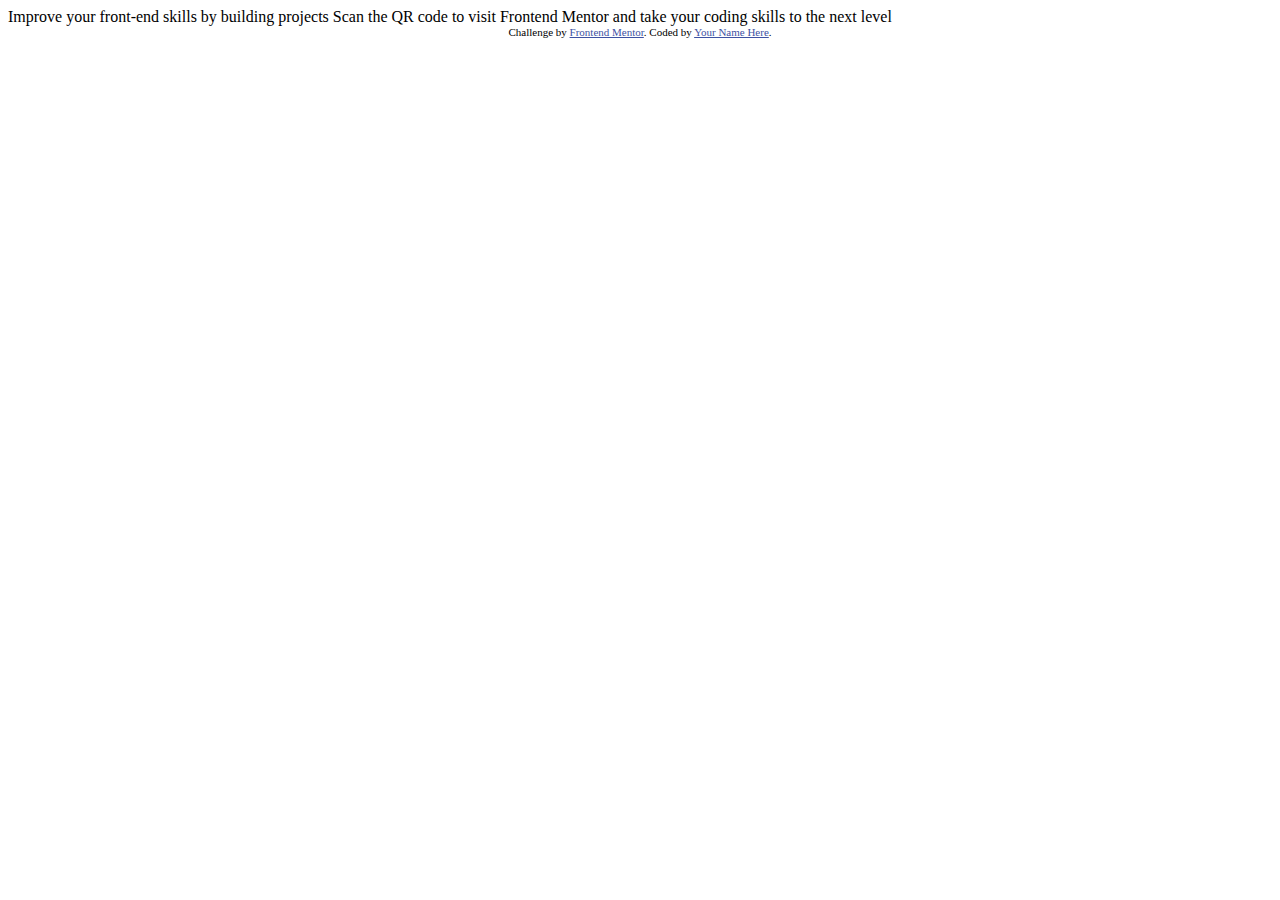
==== qr-code-component-main/index.html @ 939bfe74 "Initial commit" ====
<!DOCTYPE html>
<html lang="en">
<head>
  <meta charset="UTF-8">
  <meta name="viewport" content="width=device-width, initial-scale=1.0"> <!-- displays site properly based on user's device -->

  <link rel="icon" type="image/png" sizes="32x32" href="./images/favicon-32x32.png">
  
  <title>Frontend Mentor | QR code component</title>

  <!-- Feel free to remove these styles or customise in your own stylesheet 👍 -->
  <style>
    .attribution { font-size: 11px; text-align: center; }
    .attribution a { color: hsl(228, 45%, 44%); }
  </style>
</head>
<body>

  Improve your front-end skills by building projects

  Scan the QR code to visit Frontend Mentor and take your coding skills to the next level
  
  <div class="attribution">
    Challenge by <a href="https://www.frontendmentor.io?ref=challenge" target="_blank">Frontend Mentor</a>. 
    Coded by <a href="#">Your Name Here</a>.
  </div>
</body>
</html>
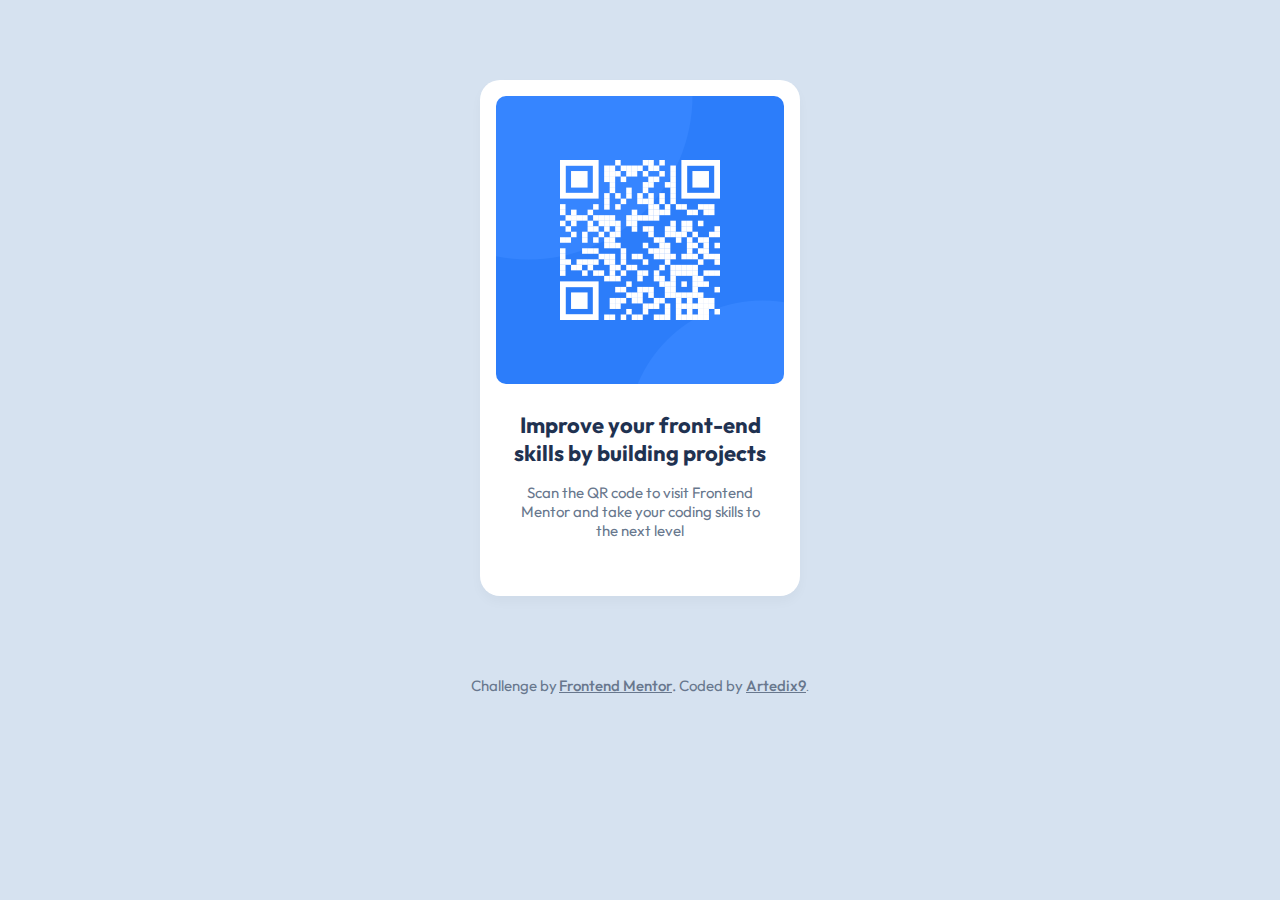
==== commit 1e546ca4: "css file" ====
--- a/qr-code-component-main/index.html
+++ b/qr-code-component-main/index.html
@@ -1,28 +1,46 @@
 <!DOCTYPE html>
 <html lang="en">
-<head>
-  <meta charset="UTF-8">
-  <meta name="viewport" content="width=device-width, initial-scale=1.0"> <!-- displays site properly based on user's device -->
+  <head>
+    <meta charset="UTF-8" />
+    <meta name="viewport" content="width=device-width, initial-scale=1.0" />
+    <!-- displays site properly based on user's device -->
 
-  <link rel="icon" type="image/png" sizes="32x32" href="./images/favicon-32x32.png">
-  
-  <title>Frontend Mentor | QR code component</title>
+    <link
+      rel="icon"
+      type="image/png"
+      sizes="32x32"
+      href="./images/favicon-32x32.png"
+    />
+    <link rel="preconnect" href="https://fonts.googleapis.com" />
+    <link rel="preconnect" href="https://fonts.gstatic.com" crossorigin />
+    <link
+      href="https://fonts.googleapis.com/css2?family=Outfit:wght@100..900&display=swap"
+      rel="stylesheet"
+    />
+    <link rel="stylesheet" href="style.css" />
+    <title>Frontend Mentor | QR code component</title>
+  </head>
+  <body>
+    <main>
+      <div class="qr-card">
+        <img src="images/image-qr-code.png" alt="QR Code to Frontend Mentor" />
+        <div class="qr-content">
+          <h2>Improve your front-end skills by building projects</h2>
+          <p>
+            Scan the QR code to visit Frontend Mentor and take your coding
+            skills to the next level
+          </p>
+        </div>
+      </div>
+    </main>
 
-  <!-- Feel free to remove these styles or customise in your own stylesheet 👍 -->
-  <style>
-    .attribution { font-size: 11px; text-align: center; }
-    .attribution a { color: hsl(228, 45%, 44%); }
-  </style>
-</head>
-<body>
-
-  Improve your front-end skills by building projects
-
-  Scan the QR code to visit Frontend Mentor and take your coding skills to the next level
-  
-  <div class="attribution">
-    Challenge by <a href="https://www.frontendmentor.io?ref=challenge" target="_blank">Frontend Mentor</a>. 
-    Coded by <a href="#">Your Name Here</a>.
-  </div>
-</body>
-</html>+    <footer>
+      <div class="attribution">
+        <span>Challenge by</span>
+        <a href="https://www.frontendmentor.io?ref=challenge" target="_blank"
+          >Frontend Mentor</a
+        ><span>. Coded by </span><a href="#">Artedix9</a>.
+      </div>
+    </footer>
+  </body>
+</html>
--- a/qr-code-component-main/style.css
+++ b/qr-code-component-main/style.css
@@ -0,0 +1,67 @@
+* {
+  margin: 0;
+  padding: 0;
+  box-sizing: border-box;
+}
+
+html {
+  font-size: 62.5%;
+}
+
+body {
+  font-family: "outfit", sans-serif;
+  background-color: #d6e2f0;
+  color: #68778d;
+}
+
+.qr-card {
+  margin: 8rem auto;
+  padding: 1.6rem;
+  background-color: #ffffff;
+  width: 32rem;
+  border-radius: 20px;
+  box-shadow: 0rem 0.6rem 1.2rem rgba(0, 0, 0, 0.03);
+}
+
+.qr-content {
+  text-align: center;
+  padding: 0 1.6rem;
+}
+img {
+  height: 100%;
+  width: 100%;
+  margin-bottom: 2.4rem;
+  border-radius: 10px;
+}
+
+h2 {
+  margin-bottom: 1.6rem;
+  color: #1f3251;
+  font-size: 2.2rem;
+}
+
+p {
+  margin-bottom: 4rem;
+  color: #68778d;
+  font-size: 1.5rem;
+}
+footer {
+  text-align: center;
+}
+
+a:link,
+a:visited,
+span {
+  color: #68778d;
+  font-size: 1.5rem;
+}
+
+a:link,
+a:visited {
+  font-weight: 500;
+}
+@media (max-width: 37.5rem) {
+  footer {
+    margin-bottom: 1.2rem;
+  }
+}
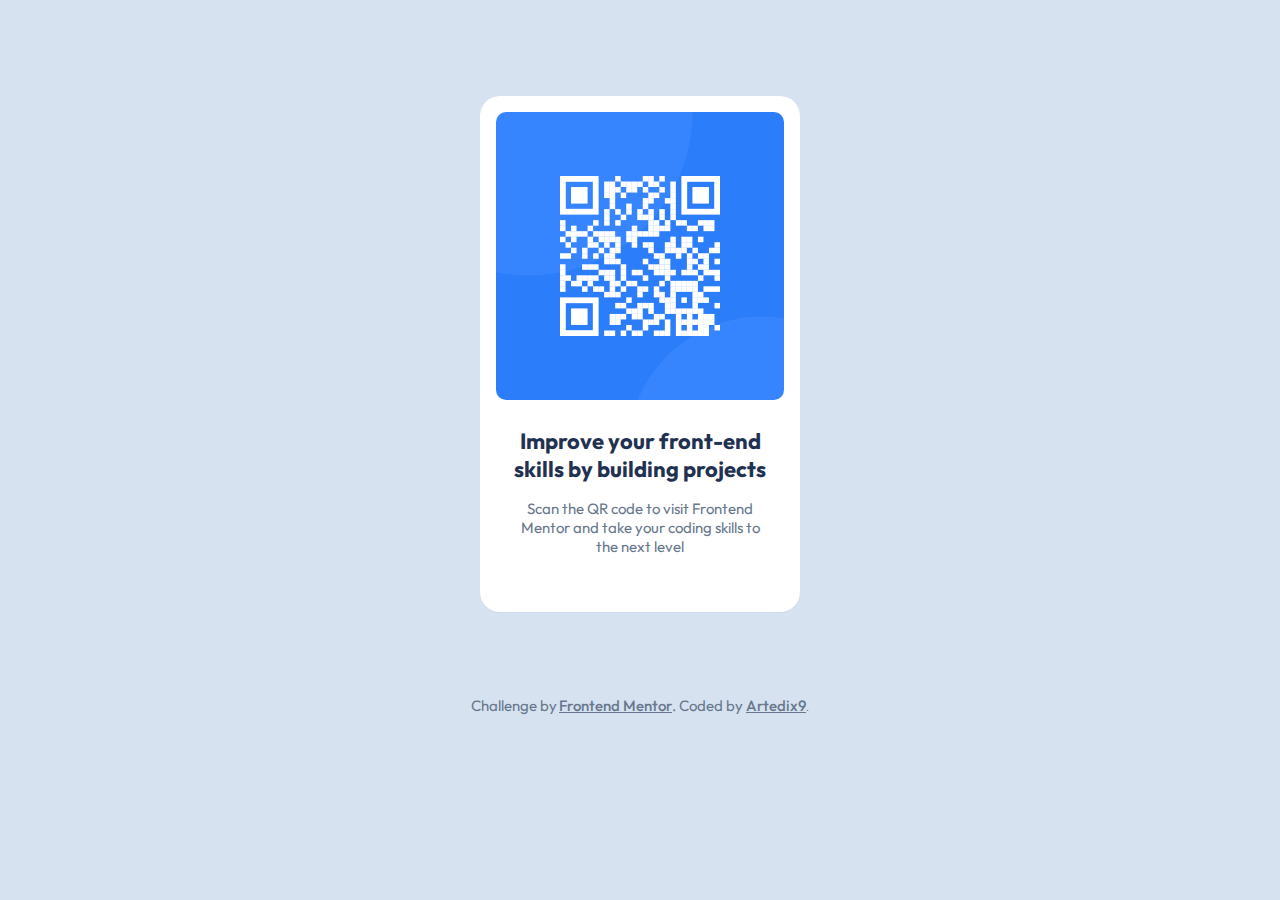
==== commit 65ff825c: "html update" ====
--- a/qr-code-component-main/index.html
+++ b/qr-code-component-main/index.html
@@ -22,16 +22,21 @@
   </head>
   <body>
     <main>
-      <div class="qr-card">
-        <img src="images/image-qr-code.png" alt="QR Code to Frontend Mentor" />
-        <div class="qr-content">
-          <h2>Improve your front-end skills by building projects</h2>
-          <p>
-            Scan the QR code to visit Frontend Mentor and take your coding
-            skills to the next level
-          </p>
+      <section class="card">
+        <div class="qr-card">
+          <img
+            src="images/image-qr-code.png"
+            alt="QR Code to Frontend Mentor"
+          />
+          <div class="qr-content">
+            <h2>Improve your front-end skills by building projects</h2>
+            <p>
+              Scan the QR code to visit Frontend Mentor and take your coding
+              skills to the next level
+            </p>
+          </div>
         </div>
-      </div>
+      </section>
     </main>
 
     <footer>
--- a/qr-code-component-main/style.css
+++ b/qr-code-component-main/style.css
@@ -12,15 +12,20 @@
   font-family: "outfit", sans-serif;
   background-color: #d6e2f0;
   color: #68778d;
+  height: 100%;
+}
+
+.card {
+  padding-top: 9.6rem;
 }
 
 .qr-card {
-  margin: 8rem auto;
+  margin: 0 auto;
   padding: 1.6rem;
   background-color: #ffffff;
   width: 32rem;
   border-radius: 20px;
-  box-shadow: 0rem 0.6rem 1.2rem rgba(0, 0, 0, 0.03);
+  box-shadow: 0px 0.6px 1.2px rgba(0, 0, 0, 0.03);
 }
 
 .qr-content {
@@ -45,6 +50,11 @@
   color: #68778d;
   font-size: 1.5rem;
 }
+
+.attribution {
+  margin-top: 8.4rem;
+}
+
 footer {
   text-align: center;
 }
